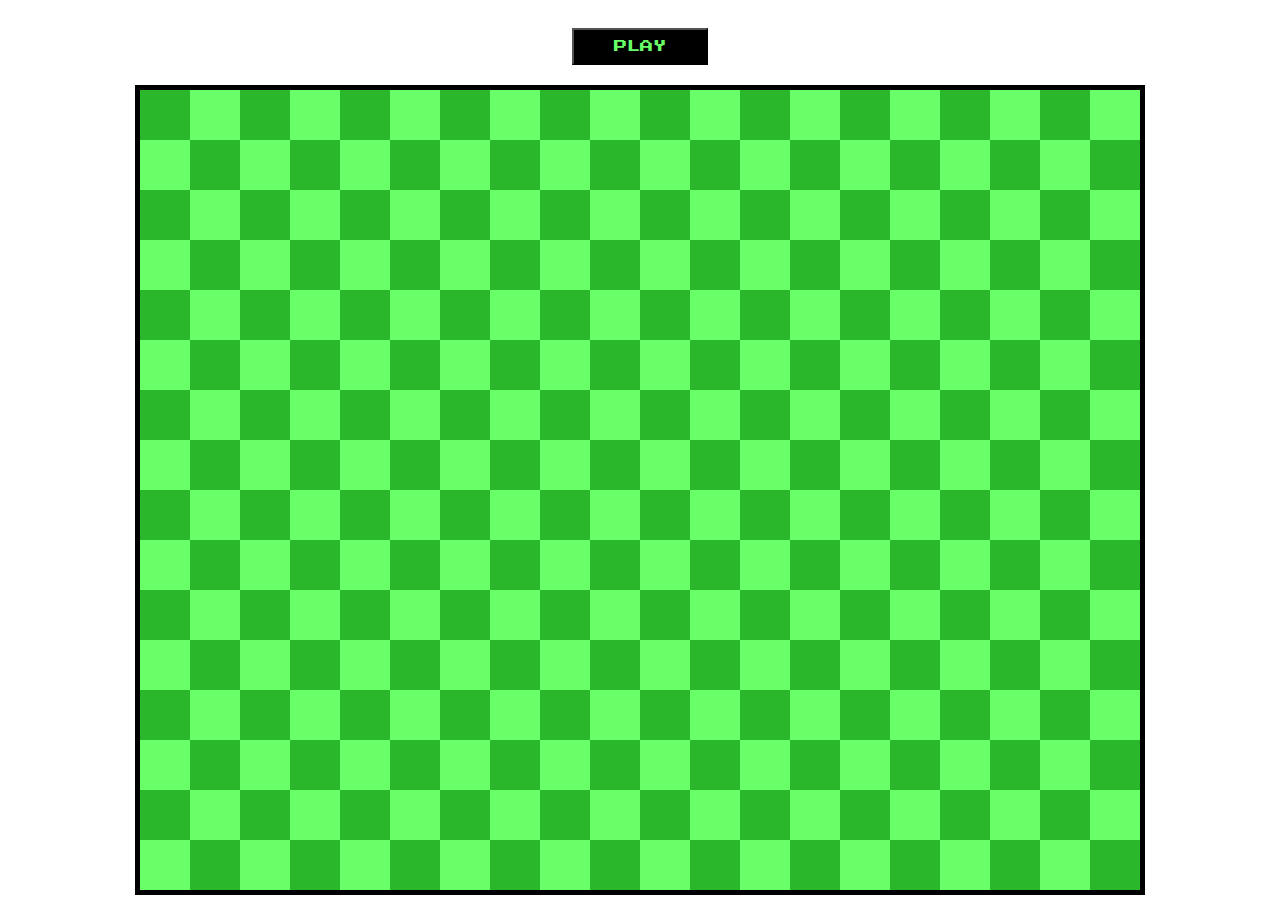
==== index.html @ efcff511 "Snake con funcionalidad faltan algunos detalles" ====
<!DOCTYPE html>
<html lang="en">
  <head>
    <meta charset="UTF-8" />
    <meta http-equiv="X-UA-Compatible" content="IE=edge" />
    <meta name="viewport" content="width=device-width, initial-scale=1.0" />
    <link rel="stylesheet" href="style.css" />
    <title>Snake</title>
  </head>
  <body>
    <div class="start-button">
      <button class="button" type="button" id="play-button">PLAY</button>
    </div>
    <div class="container-canvas">
      <canvas id="canvas" width="1000" height="800"></canvas>
    </div>
    <script src="/script.js"></script>
  </body>
</html>
---- style.css ----
@import url("https://fonts.googleapis.com/css2?family=Press+Start+2P&display=swap");

* {
  font-family: "Press Start 2P", system-ui;
  font-weight: 400;
  font-style: normal;
}

.container-canvas {
  display: flex;
  justify-content: center;
  margin-top: 20px;
}

#canvas {
  border: 5px solid black;
  background-color: rgb(105, 255, 105);
}

.start-button {
  display: flex;
  justify-content: center;
}

.button {
  padding: 10px 40px;
  margin-top: 20px;
  color: rgb(105, 255, 105);
  background-color: black;
}
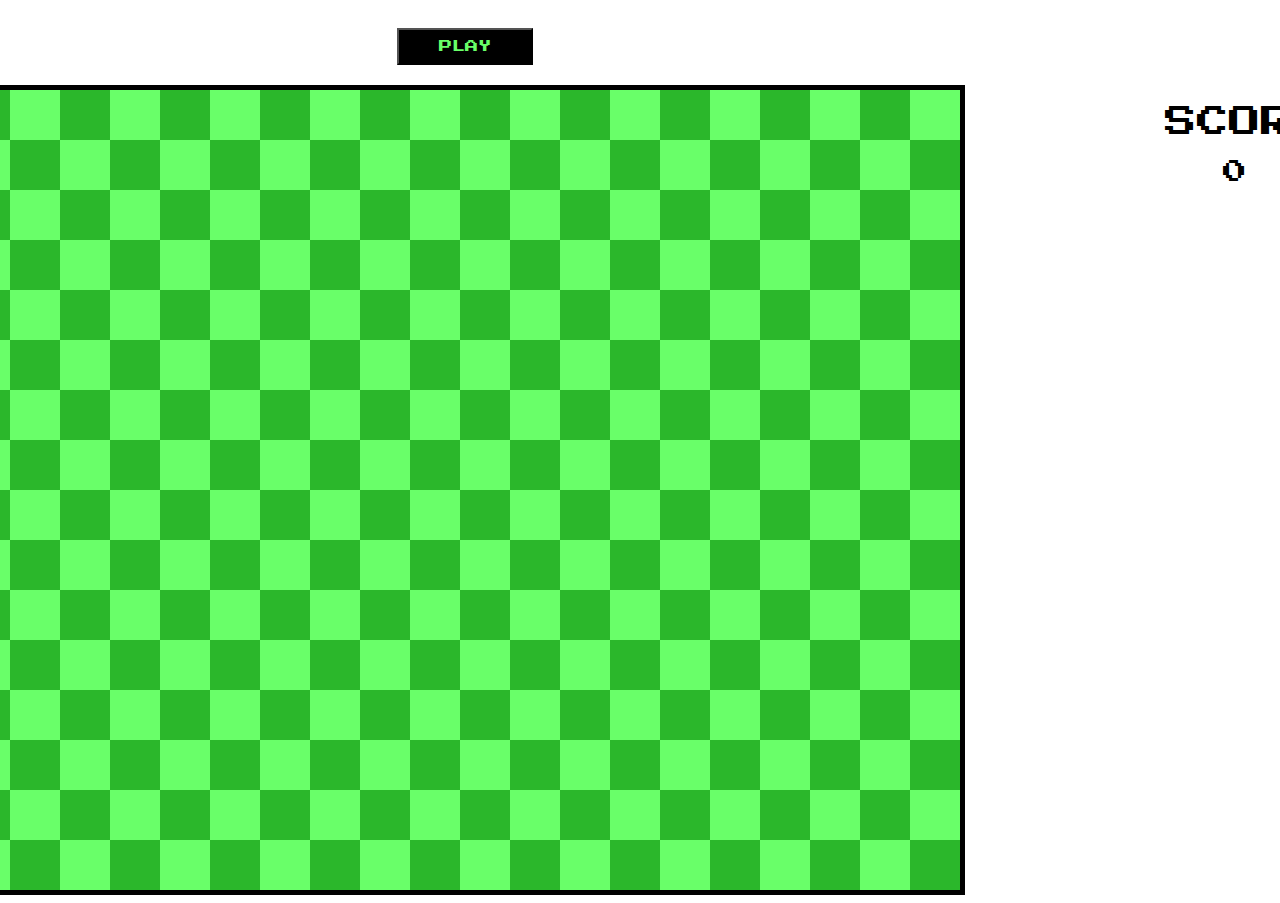
==== commit faadfad0: "Se agrega logica nueva, score y pagina para cuando se pierde el juego" ====
--- a/index.html
+++ b/index.html
@@ -13,6 +13,10 @@
     </div>
     <div class="container-canvas">
       <canvas id="canvas" width="1000" height="800"></canvas>
+      <div class="score">
+        <h1>SCORE</h1>
+        <h2 id="score">0</h2>
+      </div>
     </div>
     <script src="/script.js"></script>
   </body>
--- a/style.css
+++ b/style.css
@@ -25,6 +25,39 @@
 .button {
   padding: 10px 40px;
   margin-top: 20px;
+  margin-right: 350px;
   color: rgb(105, 255, 105);
   background-color: black;
 }
+
+.score {
+  margin-left: 200px;
+}
+
+.score h2 {
+  margin-left: 58px;
+}
+
+.endgame1 {
+  display: flex;
+  justify-content: center;
+  font-size: 125px;
+}
+
+.endgame2 {
+  position: relative;
+  font-size: 125px;
+  color: blue;
+  bottom: 480px;
+  left: 135px;
+  /*display: none;*/
+}
+
+.endgame3 {
+  position: relative;
+  font-size: 125px;
+  color: cyan;
+  bottom: 800px;
+  left: 122px;
+  /*display: none;*/
+}
